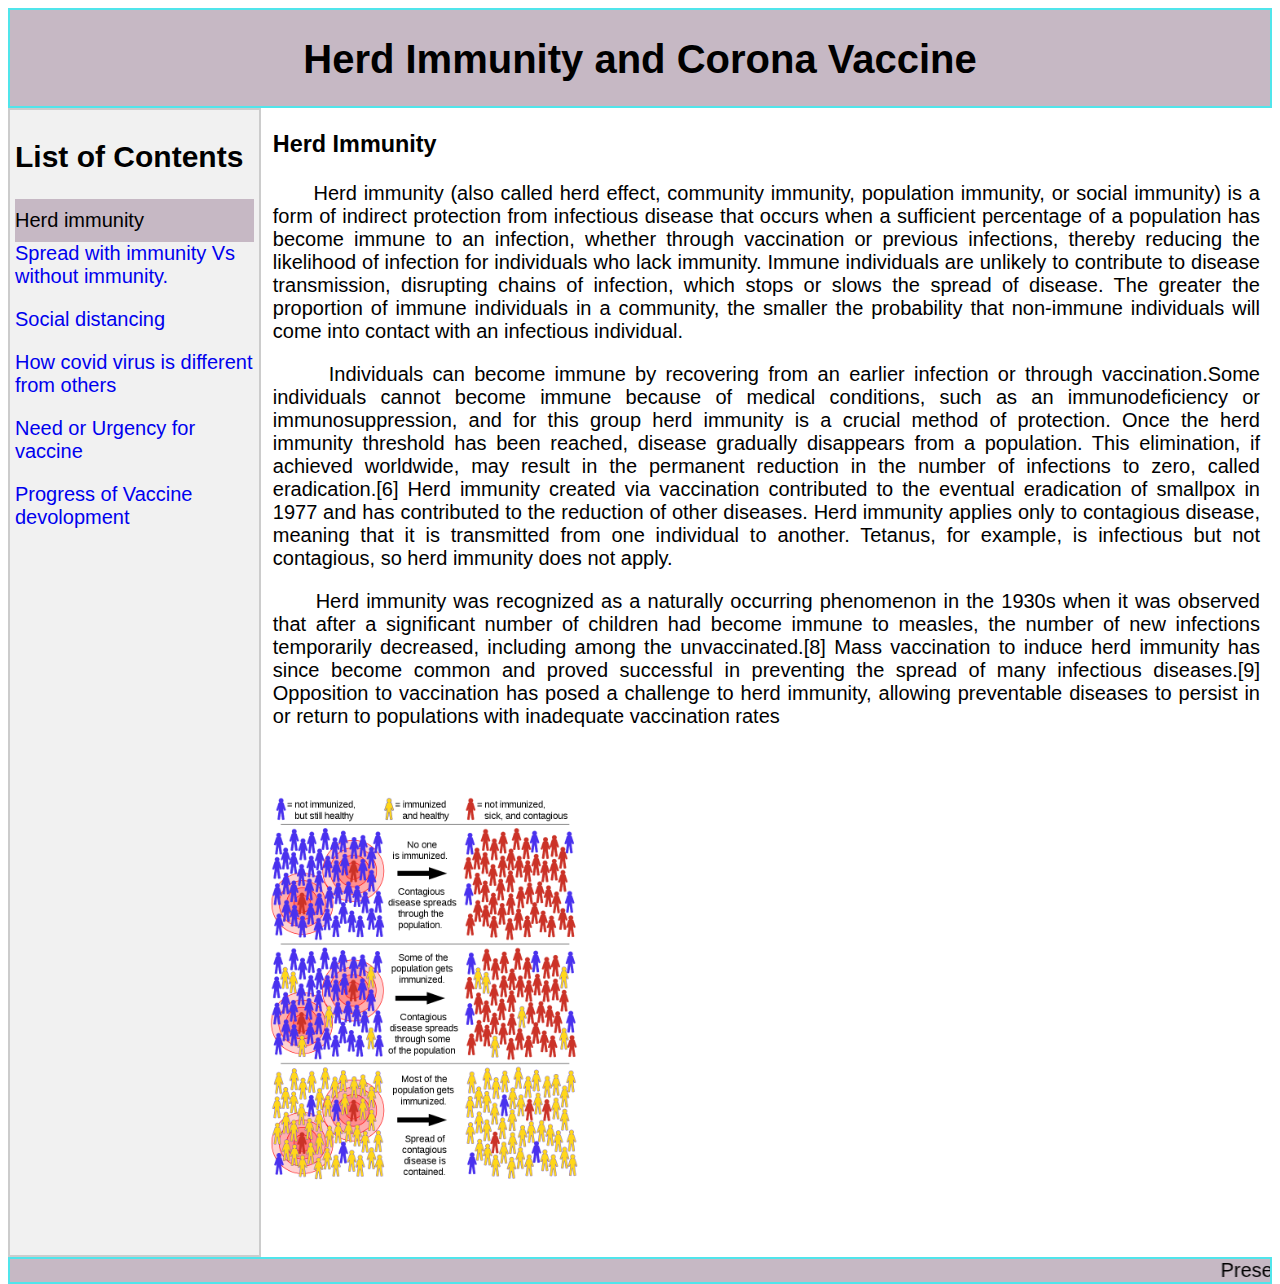
==== Herdimmunity1.html @ d099537a "." ====
<html>
<head>
<title>Herd immunity</title>
<link rel="stylesheet" href="index.css">
<style>
/* Change background color of buttons on hover */
.tab button:hover {
  background-color: #ddd;
}
</style>
</head>
<body>

<div class="header" >

<h1>Herd Immunity and Corona Vaccine</h1>

</div>



<div class="tab">
<h2> List of Contents </h2>
<text class="currenttab">Herd immunity </text>
<a href="Herdimmunity2.html" style="text-decoration: none" >Spread with immunity Vs without immunity.</a>
<a href="Herdimmunity3.html" style="text-decoration: none"><p>Social distancing</p></a>
<a href="Herdimmunity4.html" style="text-decoration: none"><p>How covid virus is different from others</p></a>
<a href="Herdimmunity5.html" style="text-decoration: none"><p>Need or Urgency for vaccine</p></a>
<a href="Herdimmunity6.html" style="text-decoration: none"><p>Progress of Vaccine devolopment</p></a>
</div>

<div id="content1" class="pagecontent">
 <h3>Herd Immunity</h3>
  <p>&nbsp;&nbsp;&nbsp;&nbsp;&nbsp;&nbsp;Herd immunity (also called herd effect, community immunity, population immunity, or social immunity)
  is a form of indirect protection from infectious disease that occurs when a sufficient percentage of a population has become immune to an infection, 
  whether through vaccination or previous infections, thereby reducing the likelihood of infection for individuals who lack immunity.
  Immune individuals are unlikely to contribute to disease transmission, disrupting chains of infection, which stops or slows the spread of disease.
  The greater the proportion of immune individuals in a community, the smaller the probability that non-immune individuals will come into contact with an infectious individual.</p>

  <p>&nbsp;&nbsp;&nbsp;&nbsp;&nbsp;&nbsp;Individuals can become immune by recovering from an earlier infection or through vaccination.Some individuals cannot become immune because of medical conditions,
  such as an immunodeficiency or immunosuppression, and for this group herd immunity is a crucial method of protection. Once the herd immunity threshold has been reached, 
  disease gradually disappears from a population. This elimination, if achieved worldwide, may result in the permanent reduction in the number of infections to zero,
  called eradication.[6] Herd immunity created via vaccination contributed to the eventual eradication of smallpox in 1977 and has contributed to the reduction of other diseases.
  Herd immunity applies only to contagious disease, meaning that it is transmitted from one individual to another.
  Tetanus, for example, is infectious but not contagious, so herd immunity does not apply.</p>

   <p>&nbsp;&nbsp;&nbsp;&nbsp;&nbsp;&nbsp;Herd immunity was recognized as a naturally occurring phenomenon in the 1930s when it was observed that after a significant number of children had become immune to measles,
   the number of new infections temporarily decreased, including among the unvaccinated.[8] Mass vaccination to induce herd immunity has since become common and proved successful
   in preventing the spread of many infectious diseases.[9] Opposition to vaccination has posed a challenge to herd immunity, allowing preventable diseases to persist in or return 
   to populations with inadequate vaccination rates </p>
   
</div>
   <img src="800px-Herd_immunity.png" alt="Herd immunity picture" height="400Px" vspace="40Px">
   
<div class="footer">
<marquee> Presentation by Achyuth Dasari  - 2020501025 </marquee>
</div>

  
</body>
</html>
---- index.css ----
* {box-sizing: border-box}
body {font-family: "Lato", sans-serif;
     font-size: 20;
	 }

/* Style the header */

.header{
height: 100px;
background-color: #c6b8c4;
border: 2px solid #50e5eb;
text-align: center;
}

/* Style the left tab */
.tab {
  padding: 5px;
  float: left;
  border: 2px solid #ccc;
  background-color: #f1f1f1;
  width: 20%;
  height: 130%;
  text-decoration: none;
}

.currenttab {
  padding-top: 10px;
  padding-bottom: 10px;
  float: left;
  background-color: #c6b8c4;
  width: 100%;
  
}


/* Style the tab content */
.pagecontent {
  float: left;
  padding: 0px 12px;
  width: 80%;
  border-left: none;
  text-align: justify;
 
}

/* Change background color of buttons on hover */
.tab button:hover {
  background-color: #ddd;
}



/* Style the footer */

.footer {
  float: left;
  background-color: #c6b8c4;
  border: 2px solid #50e5eb;
  text-align: center;
  width: 100%;
  font-size: 20px;
  
  
}
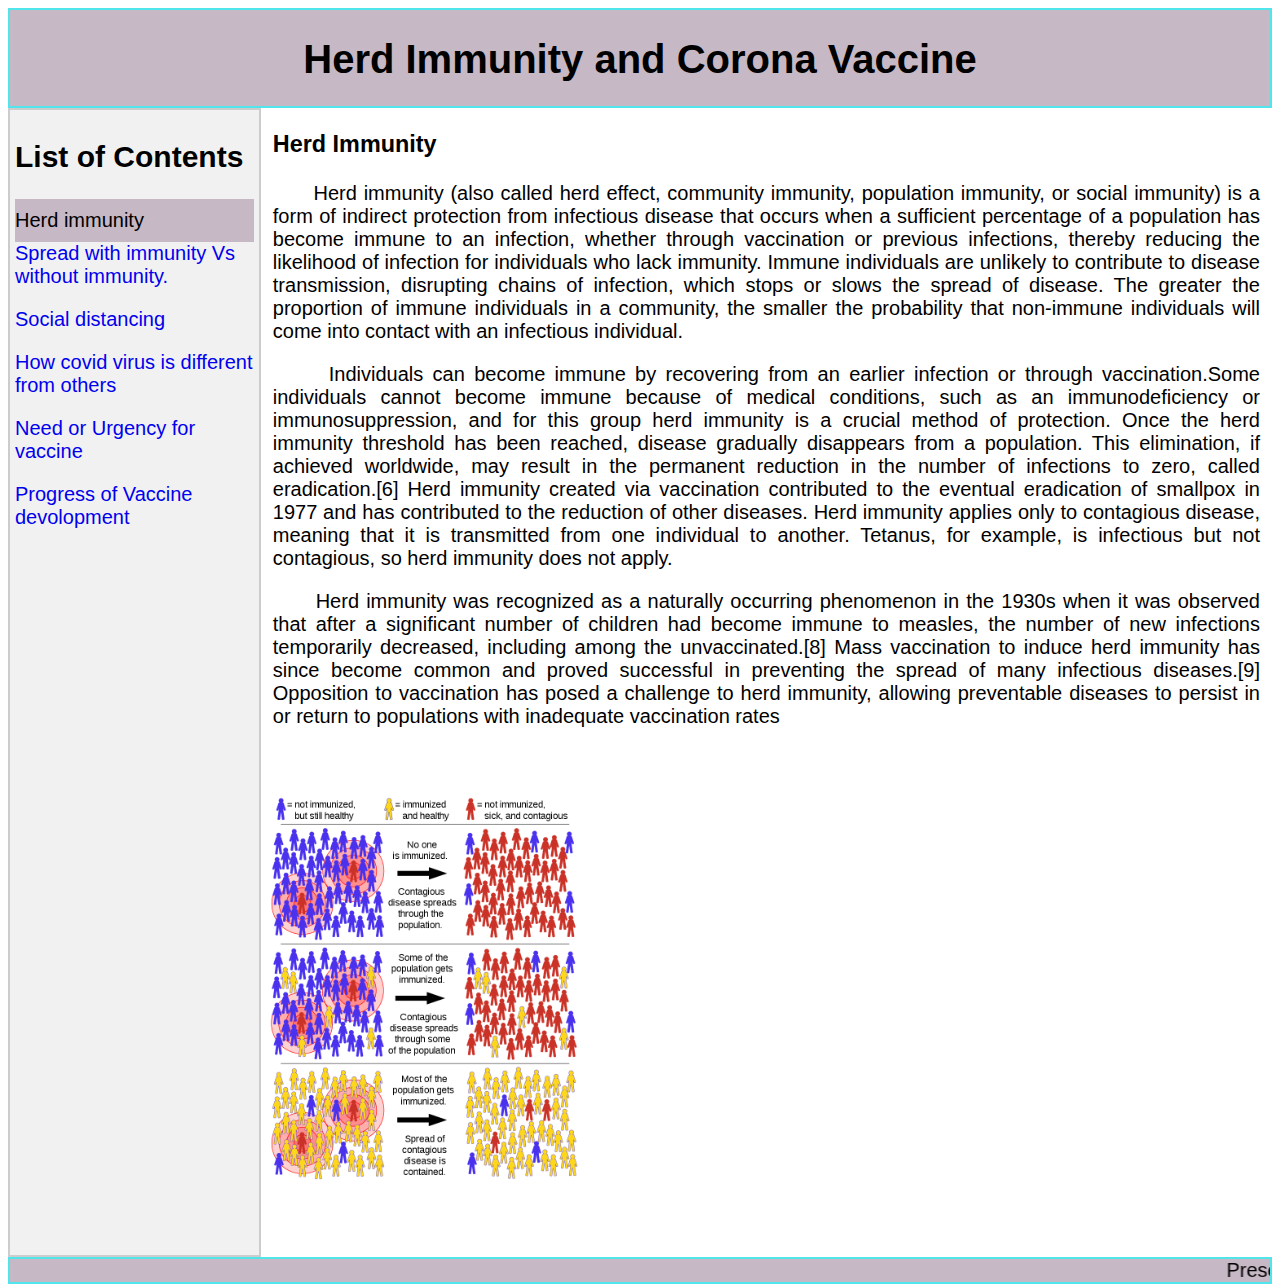
==== commit a97fd49d: "Rename Herdimmunity1 to Herdimmunity1.html" ====
--- a/Herdimmunity1.html
+++ b/Herdimmunity1.html
@@ -58,4 +58,4 @@
 
   
 </body>
-</html> +</html> 
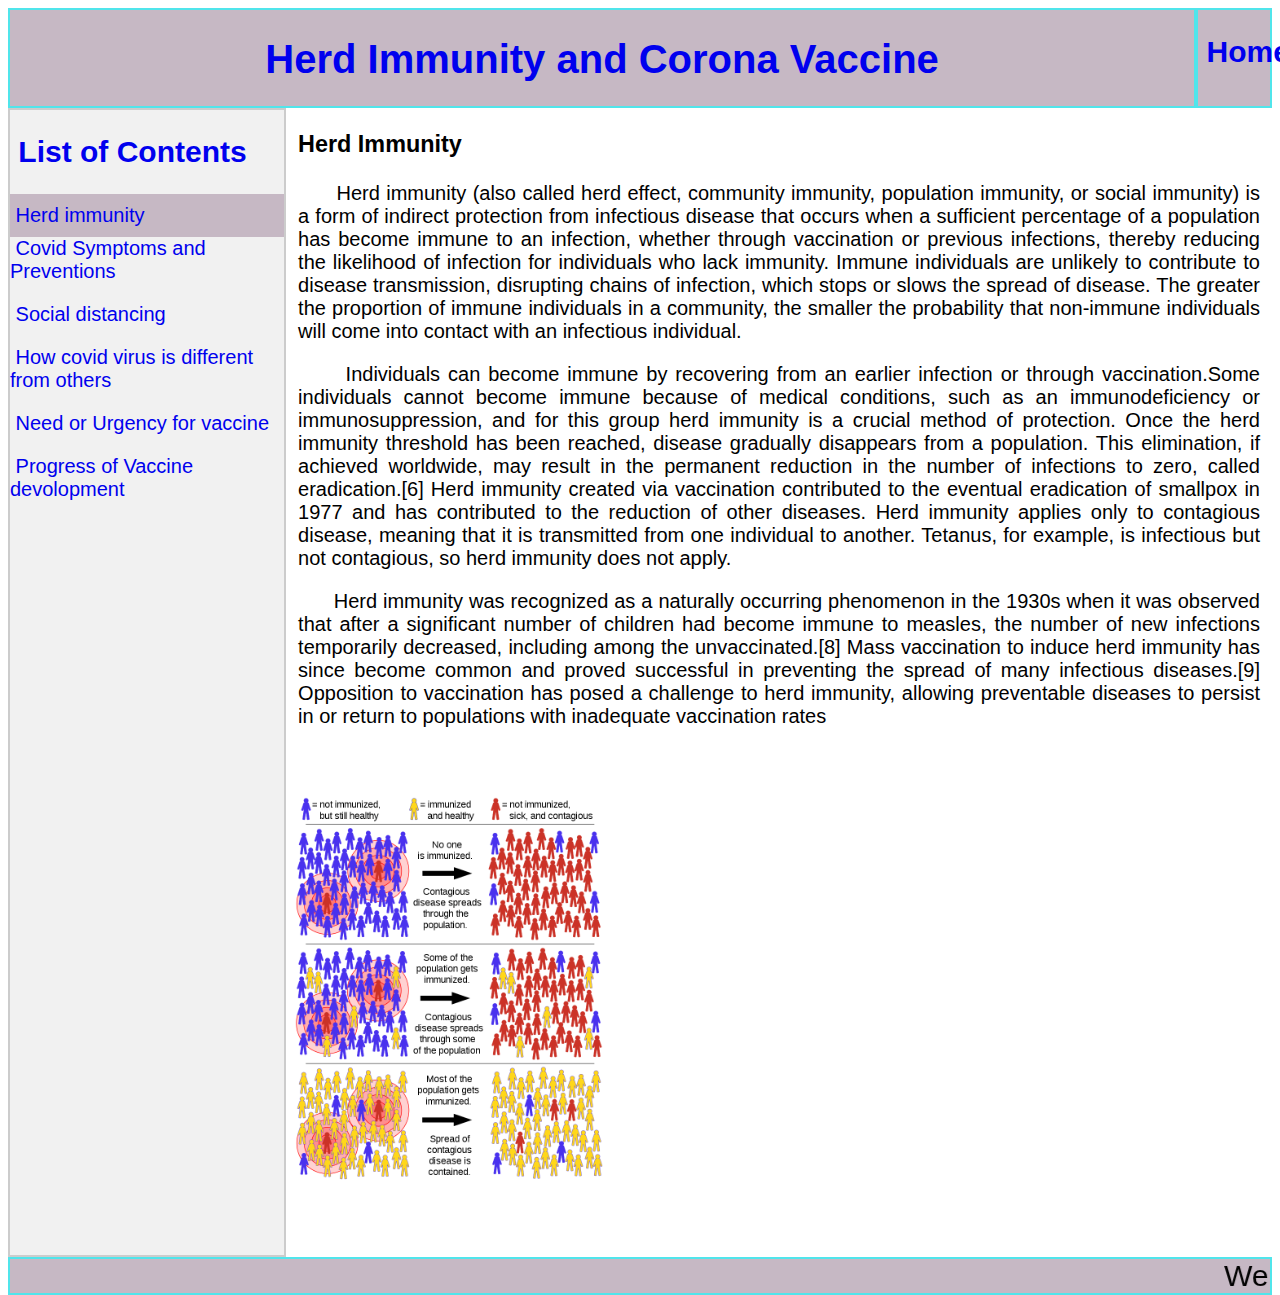
==== commit 24418400: "." ====
--- a/Herdimmunity1.html
+++ b/Herdimmunity1.html
@@ -11,22 +11,25 @@
 </head>
 <body>
 
+<div class="home">
+  <a href="index.html" style="text-decoration: none"><h2 allign="center">&nbsp;Home</h2>
+</div>
+
+
 <div class="header" >
-
 <h1>Herd Immunity and Corona Vaccine</h1>
-
 </div>
 
 
 
 <div class="tab">
-<h2> List of Contents </h2>
-<text class="currenttab">Herd immunity </text>
-<a href="Herdimmunity2.html" style="text-decoration: none" >Spread with immunity Vs without immunity.</a>
-<a href="Herdimmunity3.html" style="text-decoration: none"><p>Social distancing</p></a>
-<a href="Herdimmunity4.html" style="text-decoration: none"><p>How covid virus is different from others</p></a>
-<a href="Herdimmunity5.html" style="text-decoration: none"><p>Need or Urgency for vaccine</p></a>
-<a href="Herdimmunity6.html" style="text-decoration: none"><p>Progress of Vaccine devolopment</p></a>
+<h2> &nbsp;List of Contents </h2>
+<text class="currenttab">&nbsp;Herd immunity </text>
+<a href="Herdimmunity2.html" style="text-decoration: none"><p>&nbsp;Covid Symptoms and Preventions</p></a>
+<a href="Herdimmunity3.html" style="text-decoration: none"><p>&nbsp;Social distancing</p></a>
+<a href="Herdimmunity4.html" style="text-decoration: none"><p>&nbsp;How covid virus is different from others</p></a>
+<a href="Herdimmunity5.html" style="text-decoration: none"><p>&nbsp;Need or Urgency for vaccine</p></a>
+<a href="Herdimmunity6.html" style="text-decoration: none"><p>&nbsp;Progress of Vaccine devolopment</p></a>
 </div>
 
 <div id="content1" class="pagecontent">
@@ -53,7 +56,7 @@
    <img src="800px-Herd_immunity.png" alt="Herd immunity picture" height="400Px" vspace="40Px">
    
 <div class="footer">
-<marquee> Presentation by Achyuth Dasari  - 2020501025 </marquee>
+<marquee> Website made by Achyuth Dasari  - 2020501025 </marquee>
 </div>
 
   
--- a/index.css
+++ b/index.css
@@ -10,15 +10,22 @@
 background-color: #c6b8c4;
 border: 2px solid #50e5eb;
 text-align: center;
+width: 94%;
 }
+.home {
+  height: 100px;
+  background-color: #c6b8c4;
+  border: 2px solid #50e5eb;;
+  width: 6%;
+  float: right;
+  }
 
 /* Style the left tab */
 .tab {
-  padding: 5px;
   float: left;
   border: 2px solid #ccc;
   background-color: #f1f1f1;
-  width: 20%;
+  width: 22%;
   height: 130%;
   text-decoration: none;
 }
@@ -37,7 +44,7 @@
 .pagecontent {
   float: left;
   padding: 0px 12px;
-  width: 80%;
+  width: 78%;
   border-left: none;
   text-align: justify;
  
@@ -58,7 +65,6 @@
   border: 2px solid #50e5eb;
   text-align: center;
   width: 100%;
-  font-size: 20px;
-  
+  font-size:30;
   
 }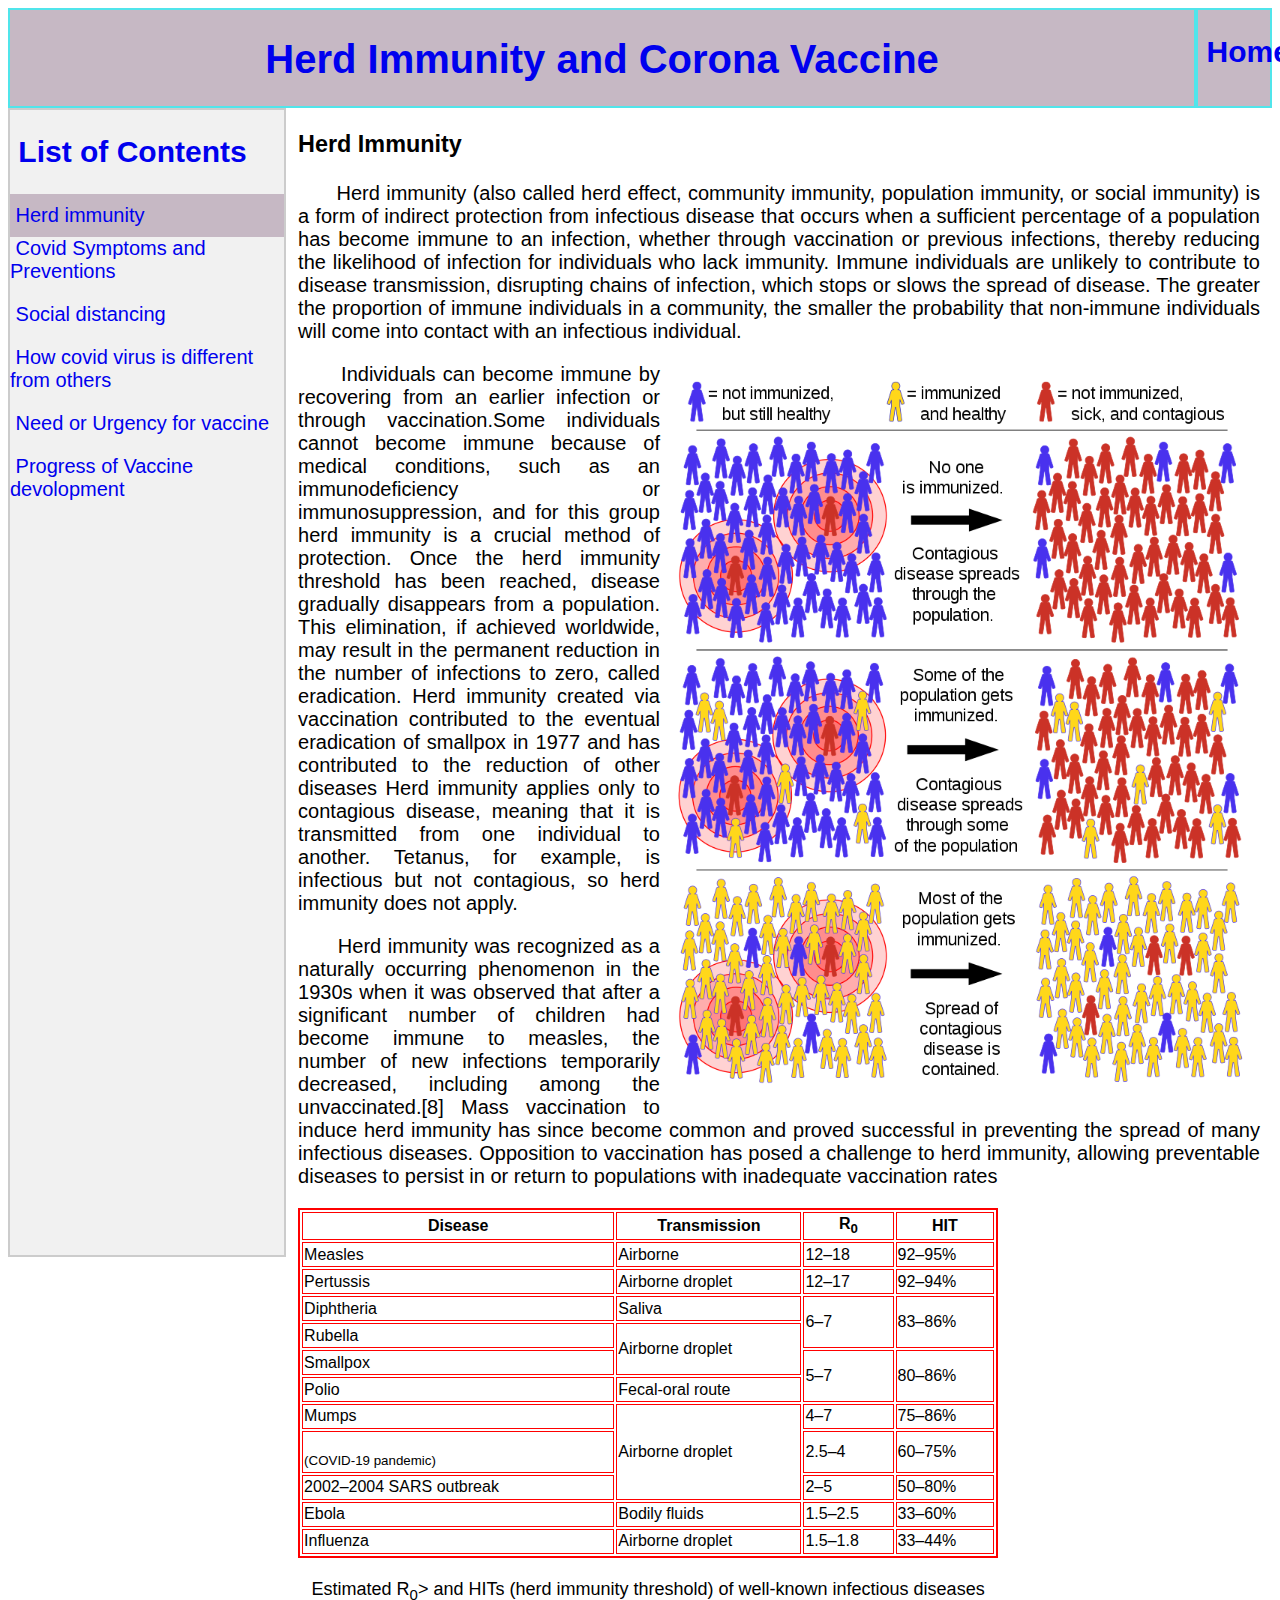
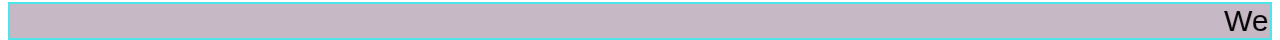
==== commit 3156d194: "." ====
--- a/Herdimmunity1.html
+++ b/Herdimmunity1.html
@@ -39,21 +39,100 @@
   whether through vaccination or previous infections, thereby reducing the likelihood of infection for individuals who lack immunity.
   Immune individuals are unlikely to contribute to disease transmission, disrupting chains of infection, which stops or slows the spread of disease.
   The greater the proportion of immune individuals in a community, the smaller the probability that non-immune individuals will come into contact with an infectious individual.</p>
+  <img style="float:right;" src="800px-Herd_immunity.png" alt="Herd immunity picture" width=600>
 
-  <p>&nbsp;&nbsp;&nbsp;&nbsp;&nbsp;&nbsp;Individuals can become immune by recovering from an earlier infection or through vaccination.Some individuals cannot become immune because of medical conditions,
-  such as an immunodeficiency or immunosuppression, and for this group herd immunity is a crucial method of protection. Once the herd immunity threshold has been reached, 
-  disease gradually disappears from a population. This elimination, if achieved worldwide, may result in the permanent reduction in the number of infections to zero,
-  called eradication.[6] Herd immunity created via vaccination contributed to the eventual eradication of smallpox in 1977 and has contributed to the reduction of other diseases.
-  Herd immunity applies only to contagious disease, meaning that it is transmitted from one individual to another.
-  Tetanus, for example, is infectious but not contagious, so herd immunity does not apply.</p>
+  <p>&nbsp;&nbsp;&nbsp;&nbsp;&nbsp;&nbsp;Individuals can become immune by recovering from an earlier infection or through vaccination.Some individuals cannot become immune
+   because of medical conditions,  such as an immunodeficiency or immunosuppression, and for this group herd immunity is a crucial method of protection. Once the herd immunity
+    threshold has been reached, disease gradually disappears from a population. This elimination, if achieved worldwide, may result in the permanent reduction in the number 
+    of infections to zero, called eradication. Herd immunity created via vaccination contributed to the eventual eradication of smallpox in 1977 and has contributed to the
+    reduction of other diseases Herd immunity applies only to contagious disease, meaning that it is transmitted from one individual to another. Tetanus, for example, is 
+    infectious but not contagious, so herd immunity does not apply.</p>
 
-   <p>&nbsp;&nbsp;&nbsp;&nbsp;&nbsp;&nbsp;Herd immunity was recognized as a naturally occurring phenomenon in the 1930s when it was observed that after a significant number of children had become immune to measles,
-   the number of new infections temporarily decreased, including among the unvaccinated.[8] Mass vaccination to induce herd immunity has since become common and proved successful
-   in preventing the spread of many infectious diseases.[9] Opposition to vaccination has posed a challenge to herd immunity, allowing preventable diseases to persist in or return 
-   to populations with inadequate vaccination rates </p>
-   
+   <p>&nbsp;&nbsp;&nbsp;&nbsp;&nbsp;&nbsp;Herd immunity was recognized as a naturally occurring phenomenon in the 1930s when it was observed that after a significant number 
+   of children had become immune to measles,   the number of new infections temporarily decreased, including among the unvaccinated.[8] Mass vaccination to induce herd immunity
+   has since become common and proved successful in preventing the spread of many infectious diseases. Opposition to vaccination has posed a challenge to herd immunity,
+   allowing preventable diseases to persist in or return to populations with inadequate vaccination rates </p>
+
+   <table border=2 bordercolor="red"width="700" height="350">
+      <caption align="bottom">
+         <font size=4>
+            <br>
+         Estimated R<sub>0</sub>> and HITs (herd immunity threshold) of well-known infectious diseases
+         </font>
+      </caption>
+      <tr>
+      <th>Disease</th>
+      <th>Transmission</th>
+      <th>R<sub>0</sub></th>
+      <th>HIT
+      </th></tr>
+      <tr>
+      <td>Measles</td>
+      <td>Airborne</td>
+      <td>12–18</td>
+      <td>92–95%
+      </td></tr>
+      <tr>
+      <td>Pertussis</td>
+      <td>Airborne droplet</td>
+      <td>12–17</td>
+      <td>92–94%
+      </td></tr>
+      <tr>
+      <td>Diphtheria</a></td>
+      <td>Saliva</td>
+      <td rowspan="2">6–7</td>
+      <td rowspan="2">83–86%
+      </td></tr>
+      <tr>
+      <td>Rubella</td>
+      <td rowspan="2">Airborne droplet
+      </td></tr>
+      <tr>
+      <td>Smallpox</td>
+      <td rowspan="2">5–7</td>
+      <td rowspan="2">80–86%
+      </td></tr>
+      <tr>
+      <td>Polio</td>
+      <td>Fecal-oral route
+      </td></tr>
+      <tr>
+      <td>Mumps</td>
+      <td rowspan="3">Airborne droplet</td>
+      <td>4–7</td>
+      <td>75–86%
+      </td></tr>
+      <tr>
+      <td><br><small>(COVID-19 pandemic)</small></td>
+      <td>2.5–4</td>
+      <td>60–75%
+      </td></tr>
+      <tr>
+      <td>2002–2004 SARS outbreak</td>
+      <td>2–5</td>
+      <td>50–80%
+      </td></tr>
+      <tr>
+      <td>Ebola</td>
+      <td>Bodily fluids</td>
+      <td>1.5–2.5</td>
+      <td>33–60%
+      </td></tr>
+      <tr>
+      <td>Influenza</td>
+      <td>Airborne droplet</td>
+      <td>1.5–1.8</td>
+      <td>33–44%
+      </td></tr>
+   </table>
 </div>
-   <img src="800px-Herd_immunity.png" alt="Herd immunity picture" height="400Px" vspace="40Px">
+
+ 
+
+
+
+
    
 <div class="footer">
 <marquee> Website made by Achyuth Dasari  - 2020501025 </marquee>
@@ -62,3 +141,5 @@
   
 </body>
 </html> 
+
+
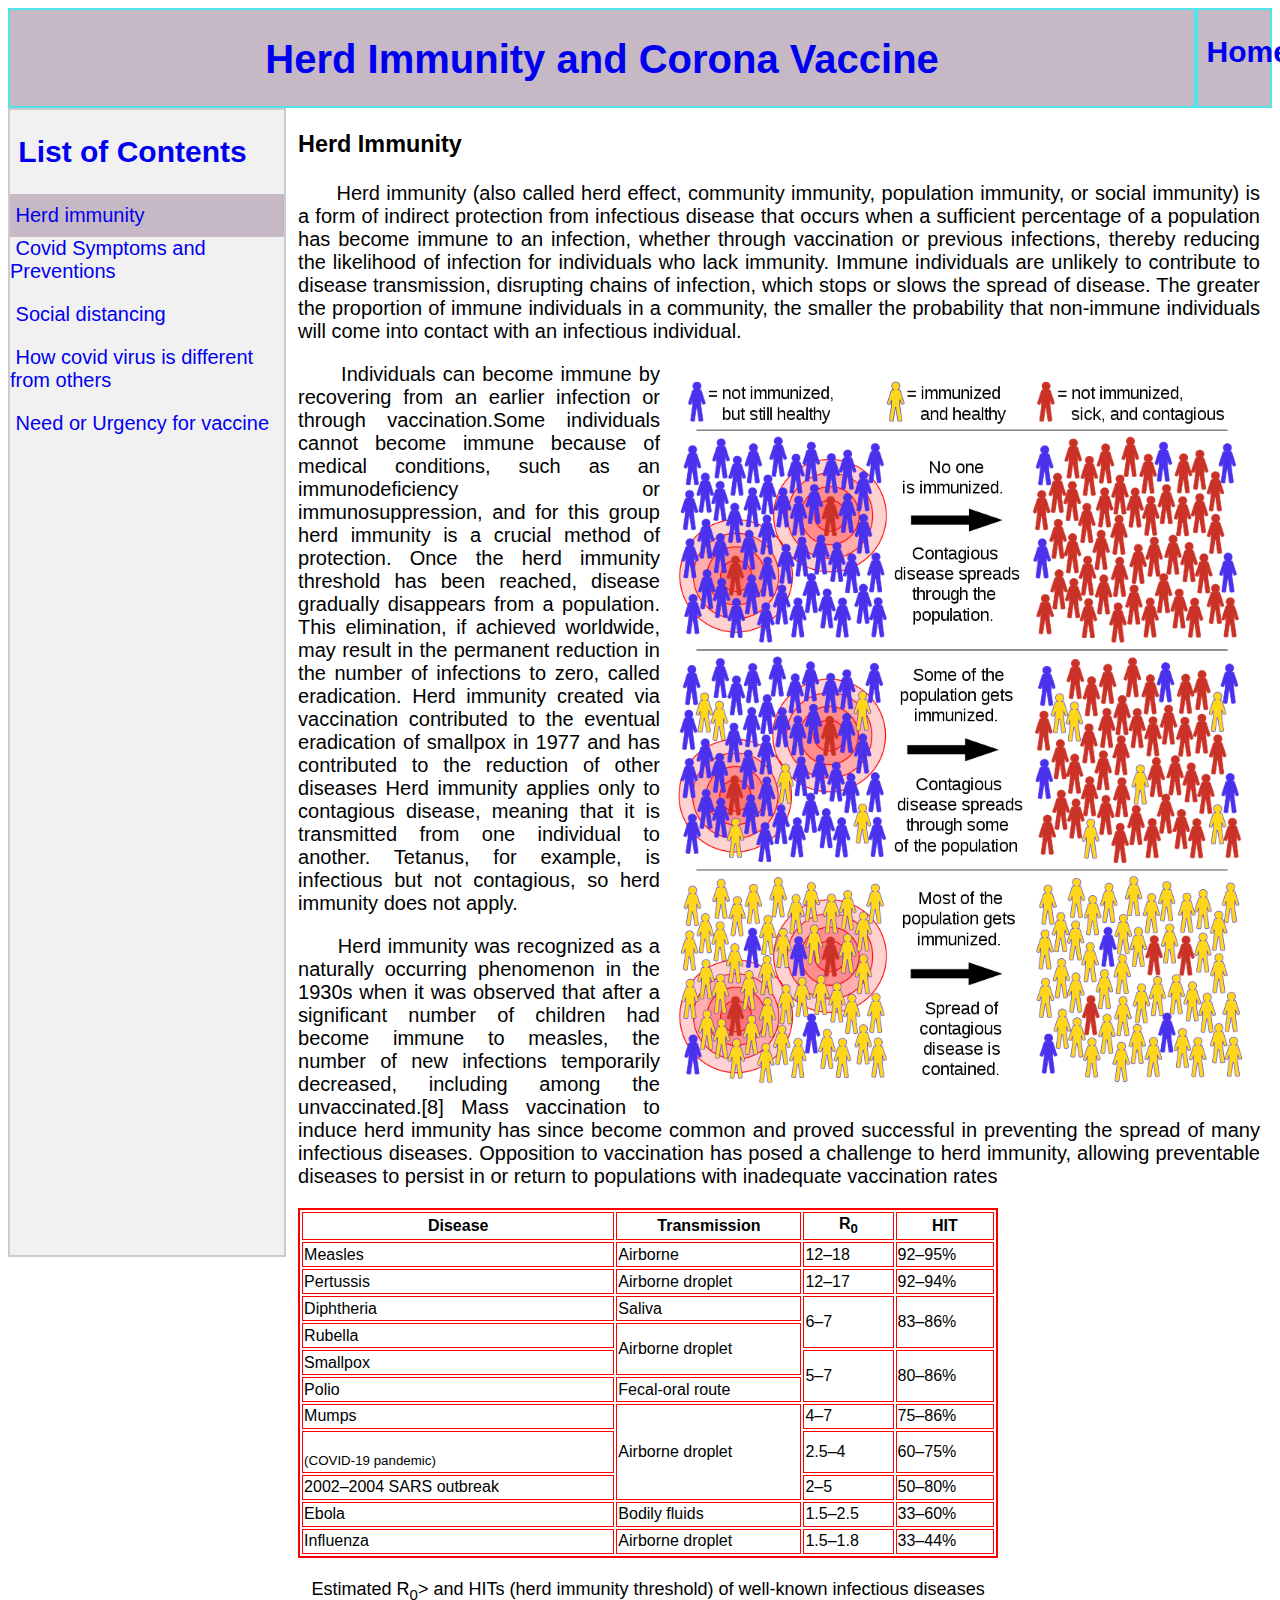
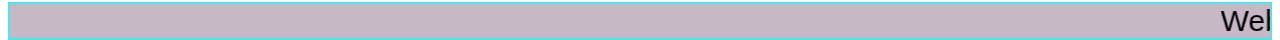
==== commit 220c7bfd: "." ====
--- a/Herdimmunity1.html
+++ b/Herdimmunity1.html
@@ -29,7 +29,7 @@
 <a href="Herdimmunity3.html" style="text-decoration: none"><p>&nbsp;Social distancing</p></a>
 <a href="Herdimmunity4.html" style="text-decoration: none"><p>&nbsp;How covid virus is different from others</p></a>
 <a href="Herdimmunity5.html" style="text-decoration: none"><p>&nbsp;Need or Urgency for vaccine</p></a>
-<a href="Herdimmunity6.html" style="text-decoration: none"><p>&nbsp;Progress of Vaccine devolopment</p></a>
+
 </div>
 
 <div id="content1" class="pagecontent">
